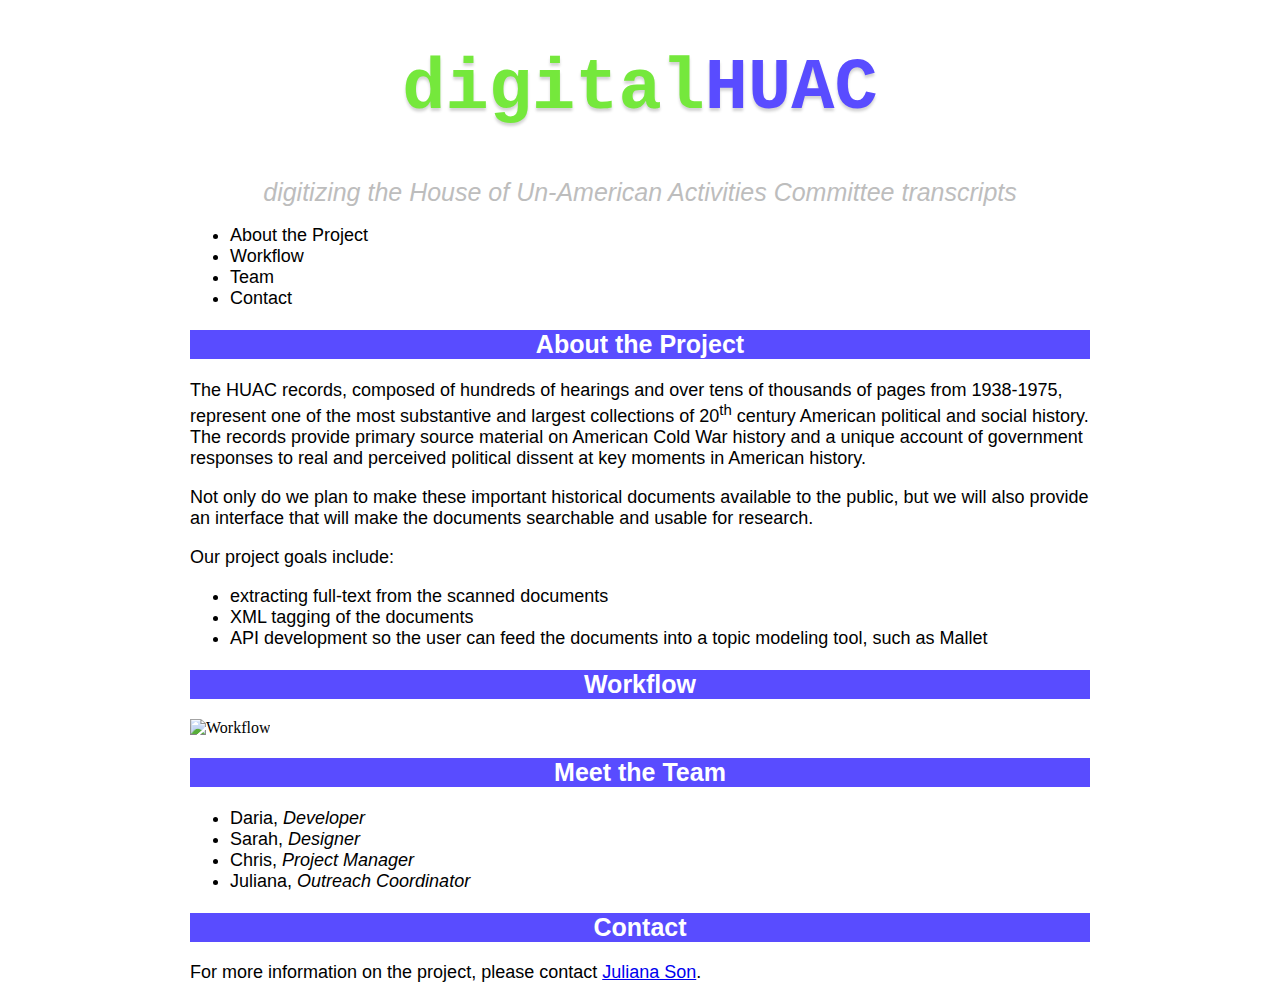
==== index.html @ 11409a51 "added workflow" ====
<!DOCTYPE html>
<html>

<head>
	<link rel="stylesheet" type="text/css" href="style.css">
<title>Digitizing the House of UnAmerican Activities Committee Transcripts</title>
</head>

<body>
<h1><span style="color:#75E83C">digital</span>HUAC</h1>
<div id="summary">
	digitizing the House of Un-American Activities Committee transcripts
</div>
<div id="nav">
<ul>
<li>About the Project</li>
<li>Workflow</li>
<li>Team</li>
<li>Contact</li>
</ul>
</div>
<div id="About the Project">
	<h2>About the Project</h2>
<p> The HUAC records, composed of hundreds of hearings and over tens of thousands of pages from 1938-1975, represent one of the most substantive and largest collections of 20<sup>th</sup> century American political and social history. The records provide primary source material on American Cold War history and a unique account of government responses to real and perceived political dissent at key moments in American history.</p>
<p>Not only do we plan to make these important historical documents available to the public, but we will also provide an interface that will make the documents searchable and usable for research.</p>
<p>Our project goals include:</p>
<ul>
	<li>extracting full-text from the scanned documents</li>
	<li>XML tagging of the documents</li>
	<li>API development so the user can feed the documents into a topic modeling tool, such as Mallet</li>
</ul>
</div>
<h2>Workflow</h2>
<img src="images/workflow.png" alt="Workflow">
<h2>Meet the Team</h2>
<ul>
<li>Daria, <em>Developer</em></li>
<li>Sarah, <em>Designer</em></li>
<li>Chris, <em>Project Manager</em></li>
<li>Juliana, <em>Outreach Coordinator</em></li>
</ul>
<h2>Contact</h2>
<p>For more information on the project, please contact <a href="mailto:julianason@gmail.com">Juliana Son</a>.</p>
</body>

</html>
---- style.css ----
/*
Juliana's project webpage v.1
Author: Juliana Son
*/
body{
	width: 900px;
	margin: 0 auto;
}
h1{
	font-family: Courier, Georgia, Times;
	font-style: bold;
	font-size: 72px;
	color: #594CFF;
	text-align: center;
	text-shadow: 0 3px 3px #d3d3d3;
}
#summary{
	font-family: Arial, Helvetica, sans-serif;
	font-size: 25px;
	color: #bdbdbd;
	font-style: italic;
	text-align: center;
}
h2{
	font-family: Arial, Helvetica, sans-serif;
	font-size: 25px;
	color: #FFFFFF;
	text-align: center;
	background-color: #594CFF;
}
p{
	font-size: 18px;
	font-family: Arial, Helvetica, sans-serif;
}
ul{
	font-family: arial;
	font-size: 18px;
}
hr{
	border-color:#56bdd6;
}
h3{
	font-family: arial;
	font-size: 20px;
}
a{
	font-family: arial;
}
a:hover {
	color: red;
}
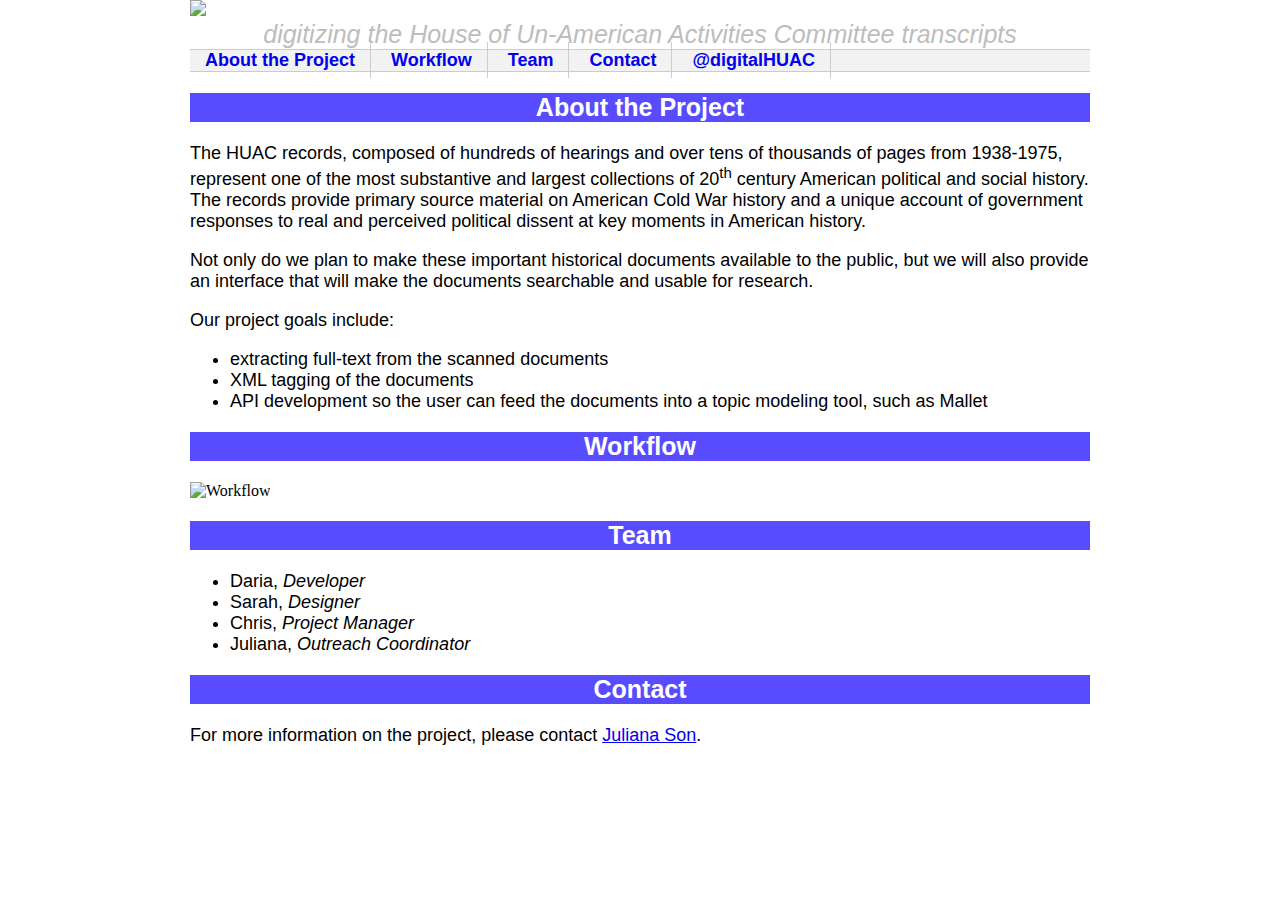
==== commit ac7075de: "updated nav bar and logo" ====
--- a/index.html
+++ b/index.html
@@ -7,16 +7,17 @@
 </head>
 
 <body>
-<h1><span style="color:#75E83C">digital</span>HUAC</h1>
+<img src="images/Logo.png">
 <div id="summary">
 	digitizing the House of Un-American Activities Committee transcripts
 </div>
 <div id="nav">
 <ul>
-<li>About the Project</li>
-<li>Workflow</li>
-<li>Team</li>
-<li>Contact</li>
+<li><a href="#About the Project">About the Project</a></li>
+<li><a href="#Workflow">Workflow</a></li>
+<li><a href="#Team">Team</a></li>
+<li><a href="#Contact">Contact</a></li>
+<li><a href="https://twitter.com/DigitalHUAC" target="blank">@digitalHUAC</a>
 </ul>
 </div>
 <div id="About the Project">
@@ -30,17 +31,23 @@
 	<li>API development so the user can feed the documents into a topic modeling tool, such as Mallet</li>
 </ul>
 </div>
+<div id="Workflow">
 <h2>Workflow</h2>
 <img src="images/workflow.png" alt="Workflow">
-<h2>Meet the Team</h2>
+</div>
+<div id="Team">
+<h2>Team</h2>
 <ul>
 <li>Daria, <em>Developer</em></li>
 <li>Sarah, <em>Designer</em></li>
 <li>Chris, <em>Project Manager</em></li>
 <li>Juliana, <em>Outreach Coordinator</em></li>
 </ul>
+</div>
+<div id="Contact">
 <h2>Contact</h2>
 <p>For more information on the project, please contact <a href="mailto:julianason@gmail.com">Juliana Son</a>.</p>
+</div>
 </body>
 
 </html>--- a/style.css
+++ b/style.css
@@ -21,6 +21,28 @@
 	font-style: italic;
 	text-align: center;
 }
+#nav ul{
+	list-style-type: none;
+    margin: 0;
+    padding: 0;
+    background-color: #f2f2f2;
+    border-bottom: 1px solid #ccc; 
+    border-top: 1px solid #ccc;
+}
+#nav li {
+    display: inline;
+    padding: 8px 15px;
+    text-decoration: none;
+    font-weight: bold;
+    color: #069;
+    border-right: 1px solid #ccc; 
+}
+#nav a:link, a:visited {
+    text-decoration: none;
+}
+#nav a:hover, a:active {
+    background-color: #FFFFFF;
+    }
 h2{
 	font-family: Arial, Helvetica, sans-serif;
 	font-size: 25px;
@@ -47,5 +69,5 @@
 	font-family: arial;
 }
 a:hover {
-	color: red;
+	color: #75E83C;
 }
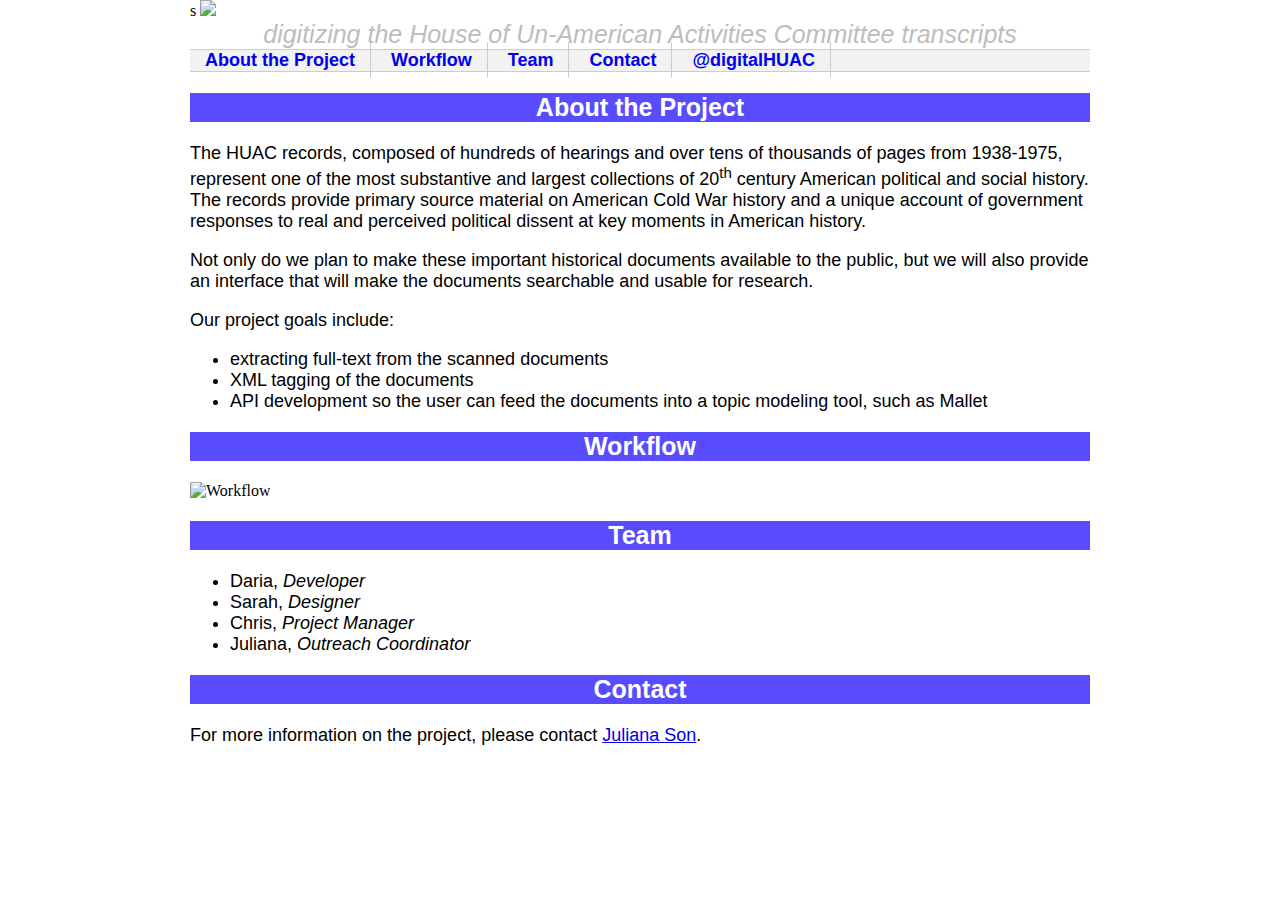
==== commit 72ee5325: "not a path issue" ====
--- a/index.html
+++ b/index.html
@@ -3,7 +3,10 @@
 
 <head>
 	<link rel="stylesheet" type="text/css" href="style.css">
-<title>Digitizing the House of UnAmerican Activities Committee Transcripts</title>
+<title>Digitizing the House of UnAmerican Activities Committee Transcripts</title>s
+<meta name="author" content="Juliana Son" />
+<meta name="description" content="Searchable Database of Digital acrhive for HUAC, House of Un-American Activities Committe testimony transcripts created by Graduate Center CUNY" />
+<meta name="robot" content="no index, no follow" />
 </head>
 
 <body>
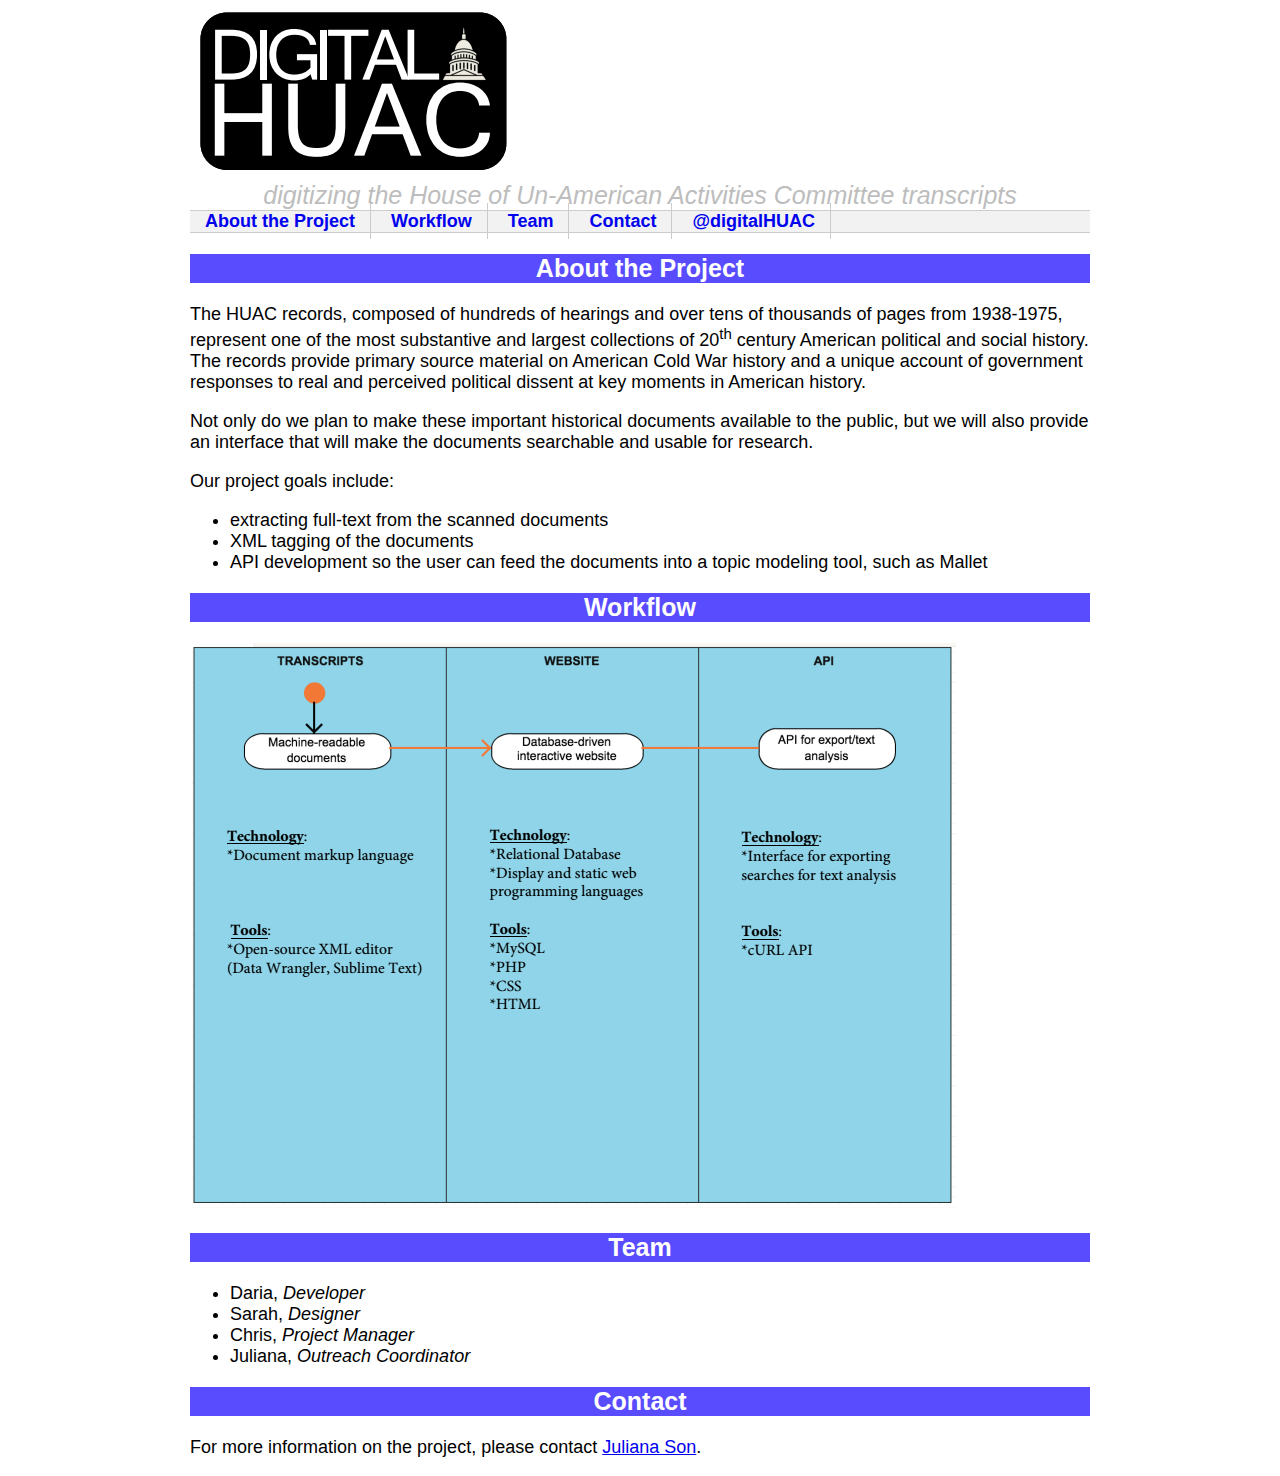
==== commit a3343b69: "changed image file names" ====
--- a/index.html
+++ b/index.html
@@ -3,14 +3,14 @@
 
 <head>
 	<link rel="stylesheet" type="text/css" href="style.css">
-<title>Digitizing the House of UnAmerican Activities Committee Transcripts</title>s
+<title>Digitizing the House of UnAmerican Activities Committee Transcripts</title>
 <meta name="author" content="Juliana Son" />
 <meta name="description" content="Searchable Database of Digital acrhive for HUAC, House of Un-American Activities Committe testimony transcripts created by Graduate Center CUNY" />
 <meta name="robot" content="no index, no follow" />
 </head>
 
 <body>
-<img src="images/Logo.png">
+<img src="images/logobw.png">
 <div id="summary">
 	digitizing the House of Un-American Activities Committee transcripts
 </div>
@@ -36,7 +36,7 @@
 </div>
 <div id="Workflow">
 <h2>Workflow</h2>
-<img src="images/workflow.png" alt="Workflow">
+<img src="images/finalworkflow.png" alt="Workflow">
 </div>
 <div id="Team">
 <h2>Team</h2>
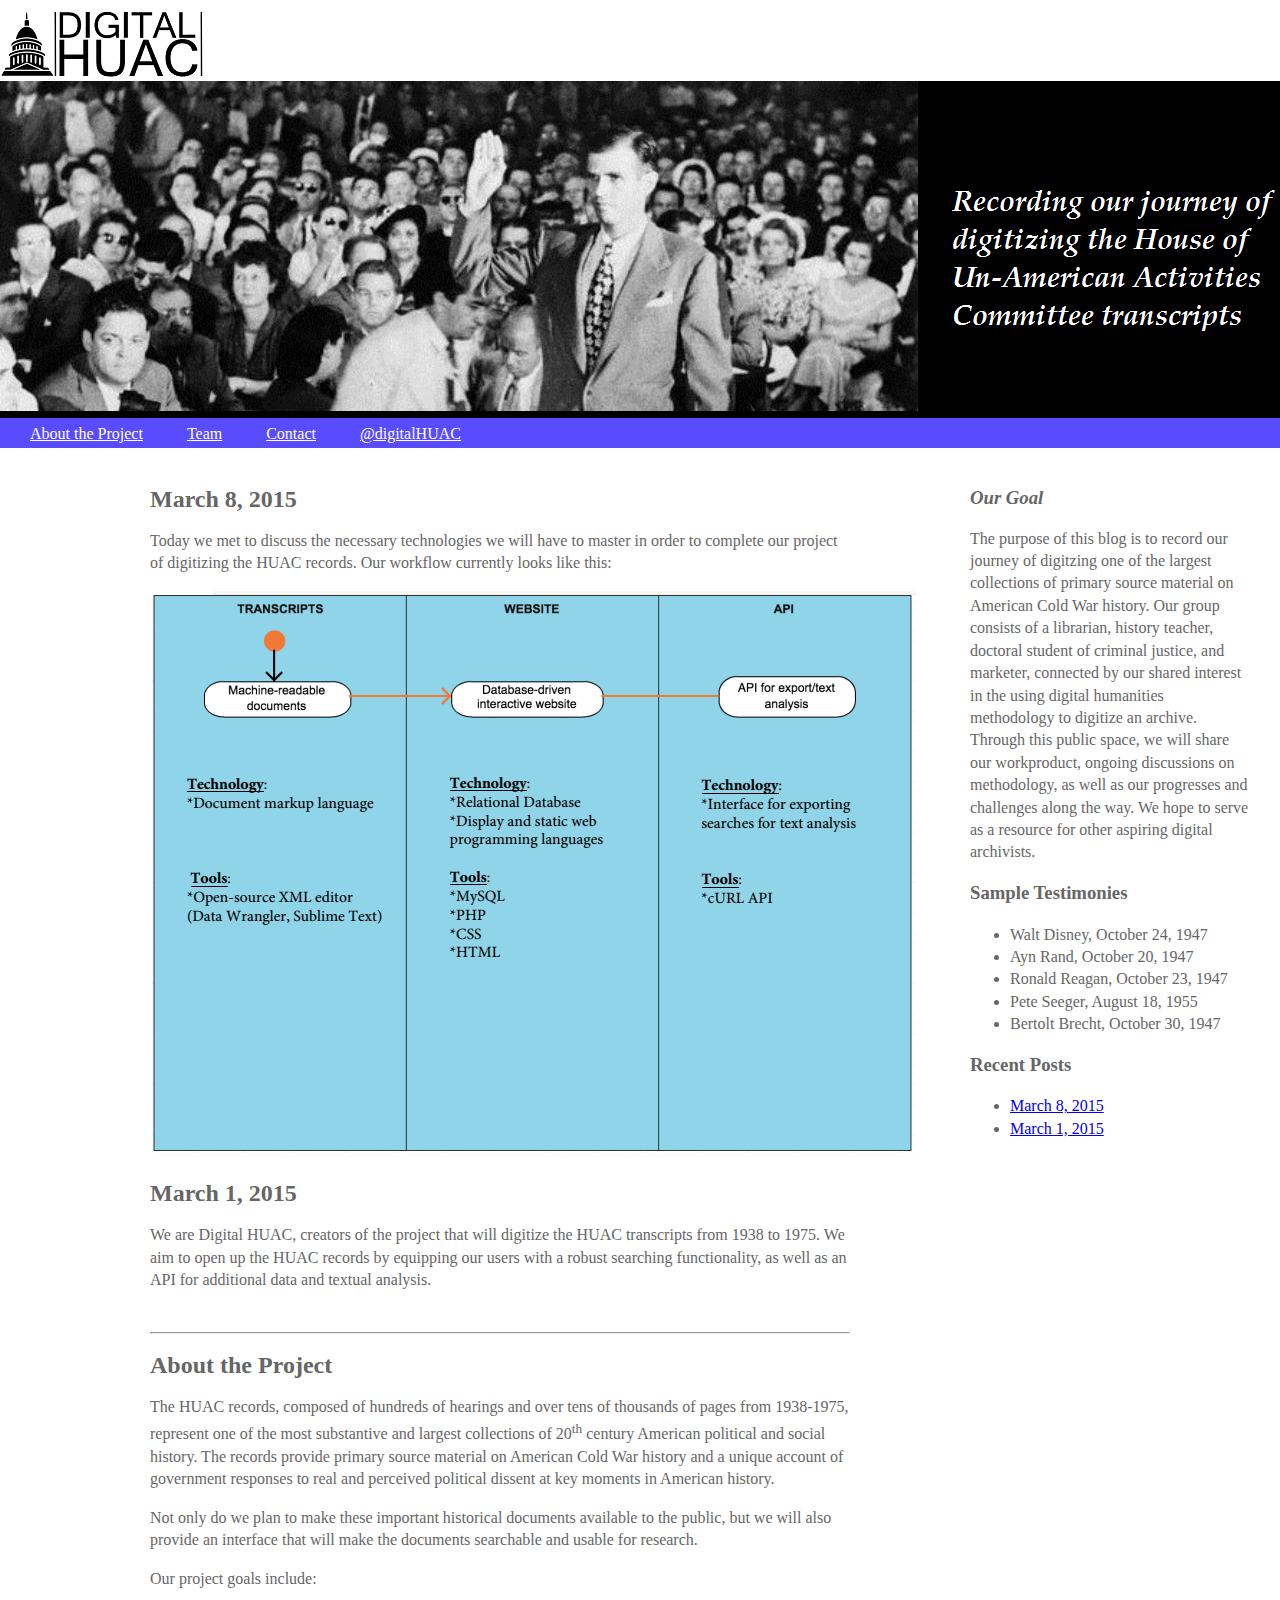
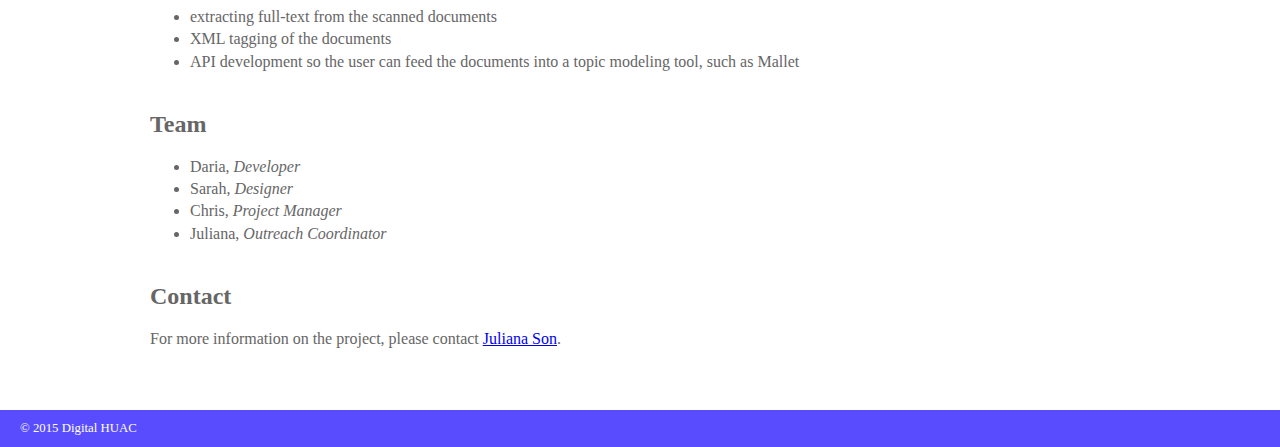
==== commit 9921262b: "updated with two column layout, new banner image" ====
--- a/index.html
+++ b/index.html
@@ -5,52 +5,87 @@
 	<link rel="stylesheet" type="text/css" href="style.css">
 <title>Digitizing the House of UnAmerican Activities Committee Transcripts</title>
 <meta name="author" content="Juliana Son" />
-<meta name="description" content="Searchable Database of Digital acrhive for HUAC, House of Un-American Activities Committe testimony transcripts created by Graduate Center CUNY" />
-<meta name="robot" content="no index, no follow" />
+<meta name="description" content="Searchable Database of Digital archive for HUAC, House of Un-American Activities Committee testimony transcripts created by Graduate Center CUNY" />
+<meta name="robot" content="no index, no follow" /> 
 </head>
-
 <body>
-<img src="images/logobw.png">
-<div id="summary">
-	digitizing the House of Un-American Activities Committee transcripts
-</div>
-<div id="nav">
-<ul>
-<li><a href="#About the Project">About the Project</a></li>
-<li><a href="#Workflow">Workflow</a></li>
-<li><a href="#Team">Team</a></li>
-<li><a href="#Contact">Contact</a></li>
-<li><a href="https://twitter.com/DigitalHUAC" target="blank">@digitalHUAC</a>
-</ul>
-</div>
-<div id="About the Project">
-	<h2>About the Project</h2>
-<p> The HUAC records, composed of hundreds of hearings and over tens of thousands of pages from 1938-1975, represent one of the most substantive and largest collections of 20<sup>th</sup> century American political and social history. The records provide primary source material on American Cold War history and a unique account of government responses to real and perceived political dissent at key moments in American history.</p>
-<p>Not only do we plan to make these important historical documents available to the public, but we will also provide an interface that will make the documents searchable and usable for research.</p>
-<p>Our project goals include:</p>
-<ul>
-	<li>extracting full-text from the scanned documents</li>
-	<li>XML tagging of the documents</li>
-	<li>API development so the user can feed the documents into a topic modeling tool, such as Mallet</li>
-</ul>
-</div>
-<div id="Workflow">
-<h2>Workflow</h2>
-<img src="images/finalworkflow.png" alt="Workflow">
-</div>
-<div id="Team">
-<h2>Team</h2>
-<ul>
-<li>Daria, <em>Developer</em></li>
-<li>Sarah, <em>Designer</em></li>
-<li>Chris, <em>Project Manager</em></li>
-<li>Juliana, <em>Outreach Coordinator</em></li>
-</ul>
-</div>
-<div id="Contact">
-<h2>Contact</h2>
-<p>For more information on the project, please contact <a href="mailto:julianason@gmail.com">Juliana Son</a>.</p>
-</div>
+	<div id="page">
+		<header>
+			<div id="logo">
+				<img src="images/biglogoresized.png" /> 
+			</div>
+			<div id="banner">
+				<img src="images/HUACbanner.png" /> 
+			</div>
+			<nav>
+				<ul>
+					<li><a href="#project">About the Project</a></li>
+					<li><a href="#team">Team</a></li>
+					<li><a href="#contact">Contact</a></li>
+					<li><a href="https://twitter.com/DigitalHUAC" target="blank">@digitalHUAC</a></li>
+				</ul>
+			</nav>
+		</header>
+			<div id="articles">
+				<div class="posts">
+					<div id="post2">
+						<h2>March 8, 2015</h2>
+							<p>Today we met to discuss the necessary technologies we will have to master in order to complete our project of digitizing the HUAC records. Our workflow currently looks like this:</p>
+							<img src="images/finalworkflow.png" />
+					</div>
+					<div id="post1">
+						<h2>March 1, 2015</h2>
+							<p>We are Digital HUAC, creators of the project that will digitize the HUAC transcripts from 1938 to 1975. We aim to open up the HUAC records by equipping our users with a robust searching functionality, as well as an API for additional data and textual analysis.</p>
+					</div>
+				</div>
+				<hr />
+				<div id="project">
+					<h2>About the Project</h2>
+						<p> The HUAC records, composed of hundreds of hearings and over tens of thousands of pages from 1938-1975, represent one of the most substantive and largest collections of 20<sup>th</sup> century American political and social history. The records provide primary source material on American Cold War history and a unique account of government responses to real and perceived political dissent at key moments in American history.</p>
+						<p>Not only do we plan to make these important historical documents available to the public, but we will also provide an interface that will make the documents searchable and usable for research.</p>
+						<p>Our project goals include:</p>
+							<ul>
+								<li>extracting full-text from the scanned documents</li>
+								<li>XML tagging of the documents</li>
+								<li>API development so the user can feed the documents into a topic modeling tool, such as Mallet</li>
+							</ul>
+				</div>
+				<div id="team">
+					<h2>Team</h2>
+						<ul>
+							<li>Daria, <em>Developer</em></li>
+							<li>Sarah, <em>Designer</em></li>
+							<li>Chris, <em>Project Manager</em></li>
+							<li>Juliana, <em>Outreach Coordinator</em></li>
+						</ul>
+				</div>
+				<div id="contact">
+					<h2>Contact</h2>
+						<p>For more information on the project, please contact <a href="mailto:julianason@gmail.com">Juliana Son</a>.</p>
+				</div>
+		</div>
+		<div id="sidebar">
+			<h3><em>Our Goal</em></h3>
+			<p>The purpose of this blog is to record our journey of digitzing one of the largest collections of primary source material on American Cold War history. Our group consists of a librarian, history teacher, doctoral student of criminal justice, and marketer, connected by our shared interest in the using digital humanities methodology to digitize an archive. Through this public space, we will share our workproduct, ongoing discussions on methodology, as well as our progresses and challenges along the way. We hope to serve as a resource for other aspiring digital archivists.</p>
+			<h3>Sample Testimonies</h3> 
+			<!--link to full-text versions of testimonies when ready*/-->
+				<ul>
+					<li>Walt Disney, October 24, 1947</li>
+					<li>Ayn Rand, October 20, 1947</li>
+					<li>Ronald Reagan, October 23, 1947</li>
+					<li>Pete Seeger, August 18, 1955</li>
+					<li>Bertolt Brecht, October 30, 1947</li>
+				</ul>
+			<h3>Recent Posts</h3>
+				<ul>
+					<li><a href="post2">March 8, 2015</a></li>
+					<li><a href="#post1">March 1, 2015</a></li>
+				</ul>
+		</div>
+			<footer>
+				&copy 2015 Digital HUAC
+			</footer>
+	</div>
 </body>
 
 </html>--- a/style.css
+++ b/style.css
@@ -2,72 +2,56 @@
 Juliana's project webpage v.1
 Author: Juliana Son
 */
-body{
-	width: 900px;
-	margin: 0 auto;
+header, section, footer, aside, nav, .posts, .project, .team, .testimonies, .contact {
+	display: block;}
+body {
+	color: #666666;
+	font-family: Georgia, Times, Serif;
+	line-height: 1.4em;
+	margin: 0px;
 }
-h1{
-	font-family: Courier, Georgia, Times;
-	font-style: bold;
-	font-size: 72px;
-	color: #594CFF;
-	text-align: center;
-	text-shadow: 0 3px 3px #d3d3d3;
+#logo {
+	margin-top: 10px;
+	text-align: left;
+	font-size: 25px;
 }
-#summary{
-	font-family: Arial, Helvetica, sans-serif;
-	font-size: 25px;
-	color: #bdbdbd;
-	font-style: italic;
-	text-align: center;
+#banner {
+	background-color: #000000;
 }
-#nav ul{
-	list-style-type: none;
-    margin: 0;
-    padding: 0;
-    background-color: #f2f2f2;
-    border-bottom: 1px solid #ccc; 
-    border-top: 1px solid #ccc;
+nav, footer {
+	clear: both;
+	color: #ffffff;
+	background-color: #594CFF;
+	height: 30px;
 }
-#nav li {
-    display: inline;
-    padding: 8px 15px;
-    text-decoration: none;
-    font-weight: bold;
-    color: #069;
-    border-right: 1px solid #ccc; 
+nav ul {
+margin: 0px;
+padding: 5px 0px 5px 30px;
 }
-#nav a:link, a:visited {
-    text-decoration: none;
+nav li {
+	display: inline;
+	margin-right: 40px;
 }
-#nav a:hover, a:active {
-    background-color: #FFFFFF;
-    }
-h2{
-	font-family: Arial, Helvetica, sans-serif;
-	font-size: 25px;
-	color: #FFFFFF;
-	text-align: center;
-	background-color: #594CFF;
+nav a {
+	color: #ffffff;
 }
-p{
-	font-size: 18px;
-	font-family: Arial, Helvetica, sans-serif;
+nav li a:hover, nav li a.current {
+	color: #000000;
 }
-ul{
-	font-family: arial;
-	font-size: 18px;
+#articles {
+	float: left;
+	width: 700px;
+	margin: 20px 100px 20px 150px;
 }
-hr{
-	border-color:#56bdd6;
+.posts, #project, #team, #contact {
+	margin-bottom: 40px;
 }
-h3{
-	font-family: arial;
-	font-size: 20px;
+#sidebar {
+	float: left;
+	width: 280px;
+	margin: 20px;
 }
-a{
-	font-family: arial;
-}
-a:hover {
-	color: #75E83C;
-}
+footer {
+	font-size: 80%;
+	padding: 7px 0px 0px 20px;
+}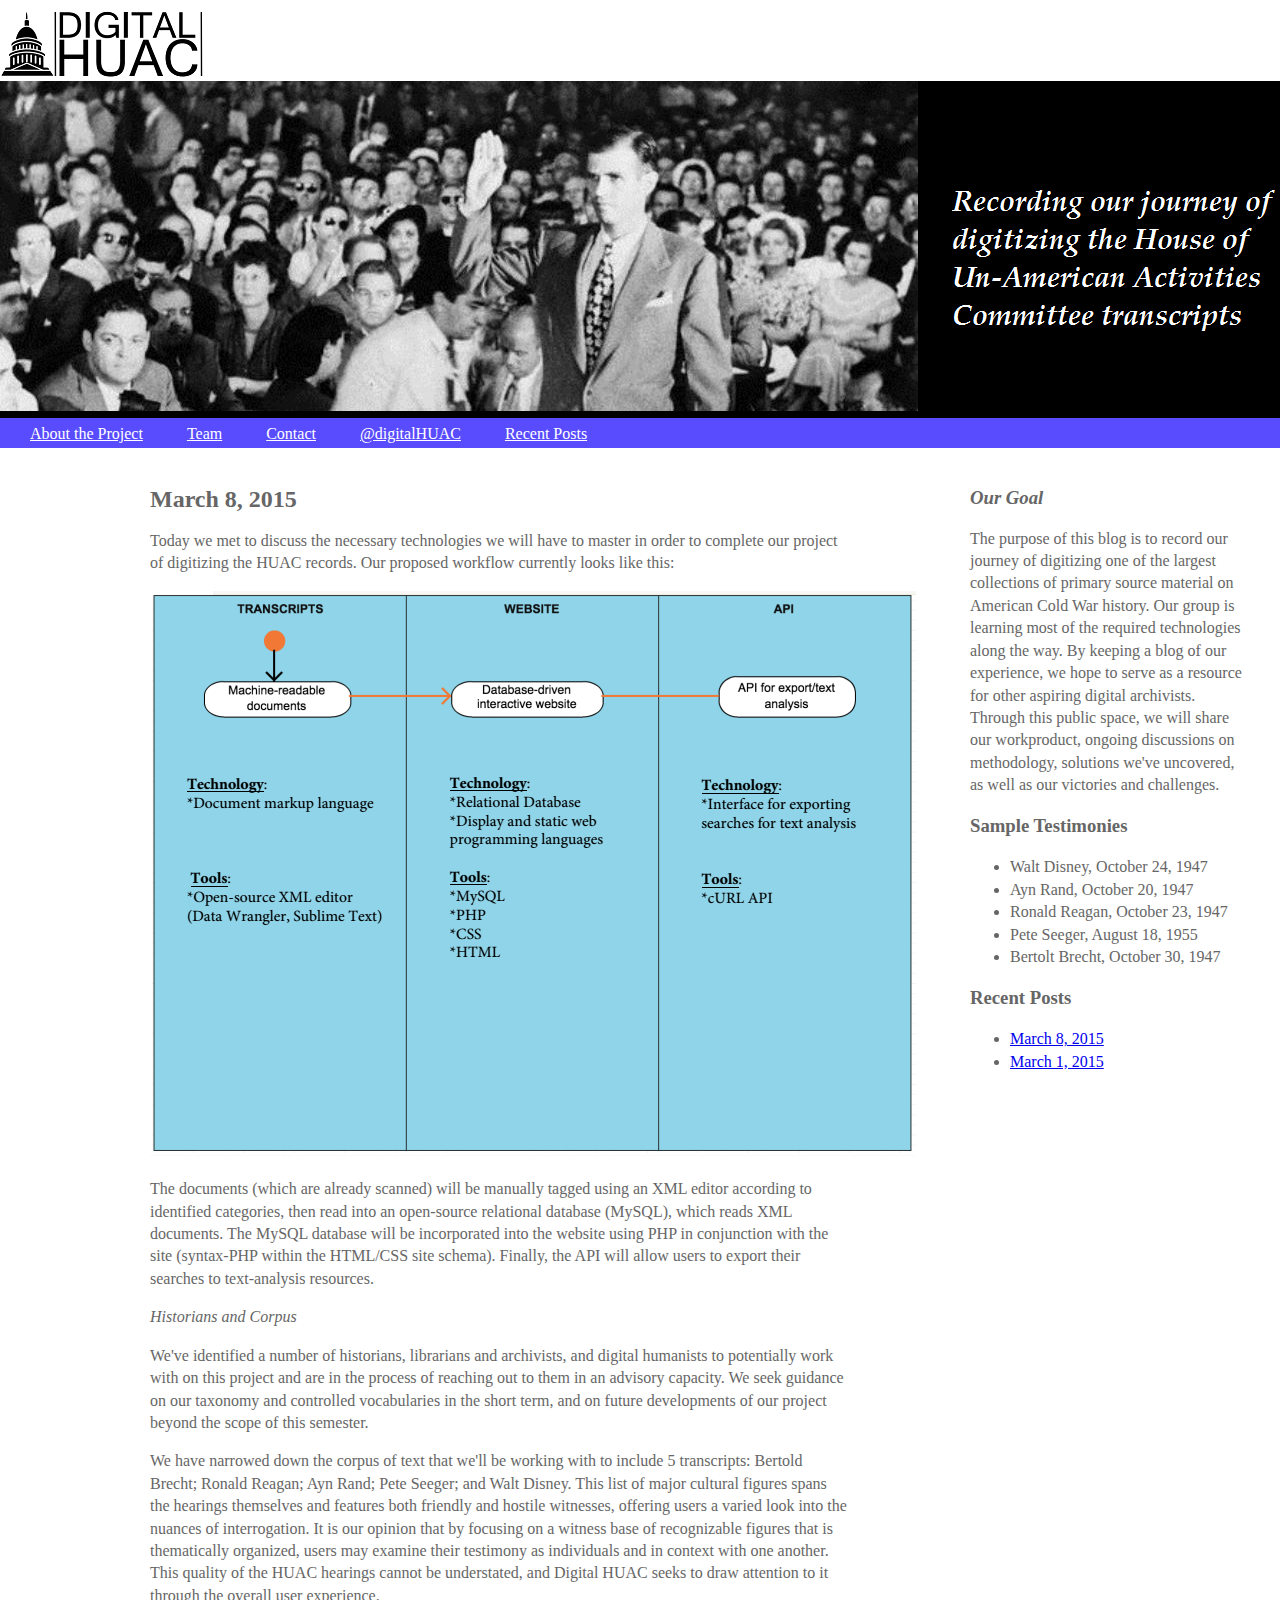
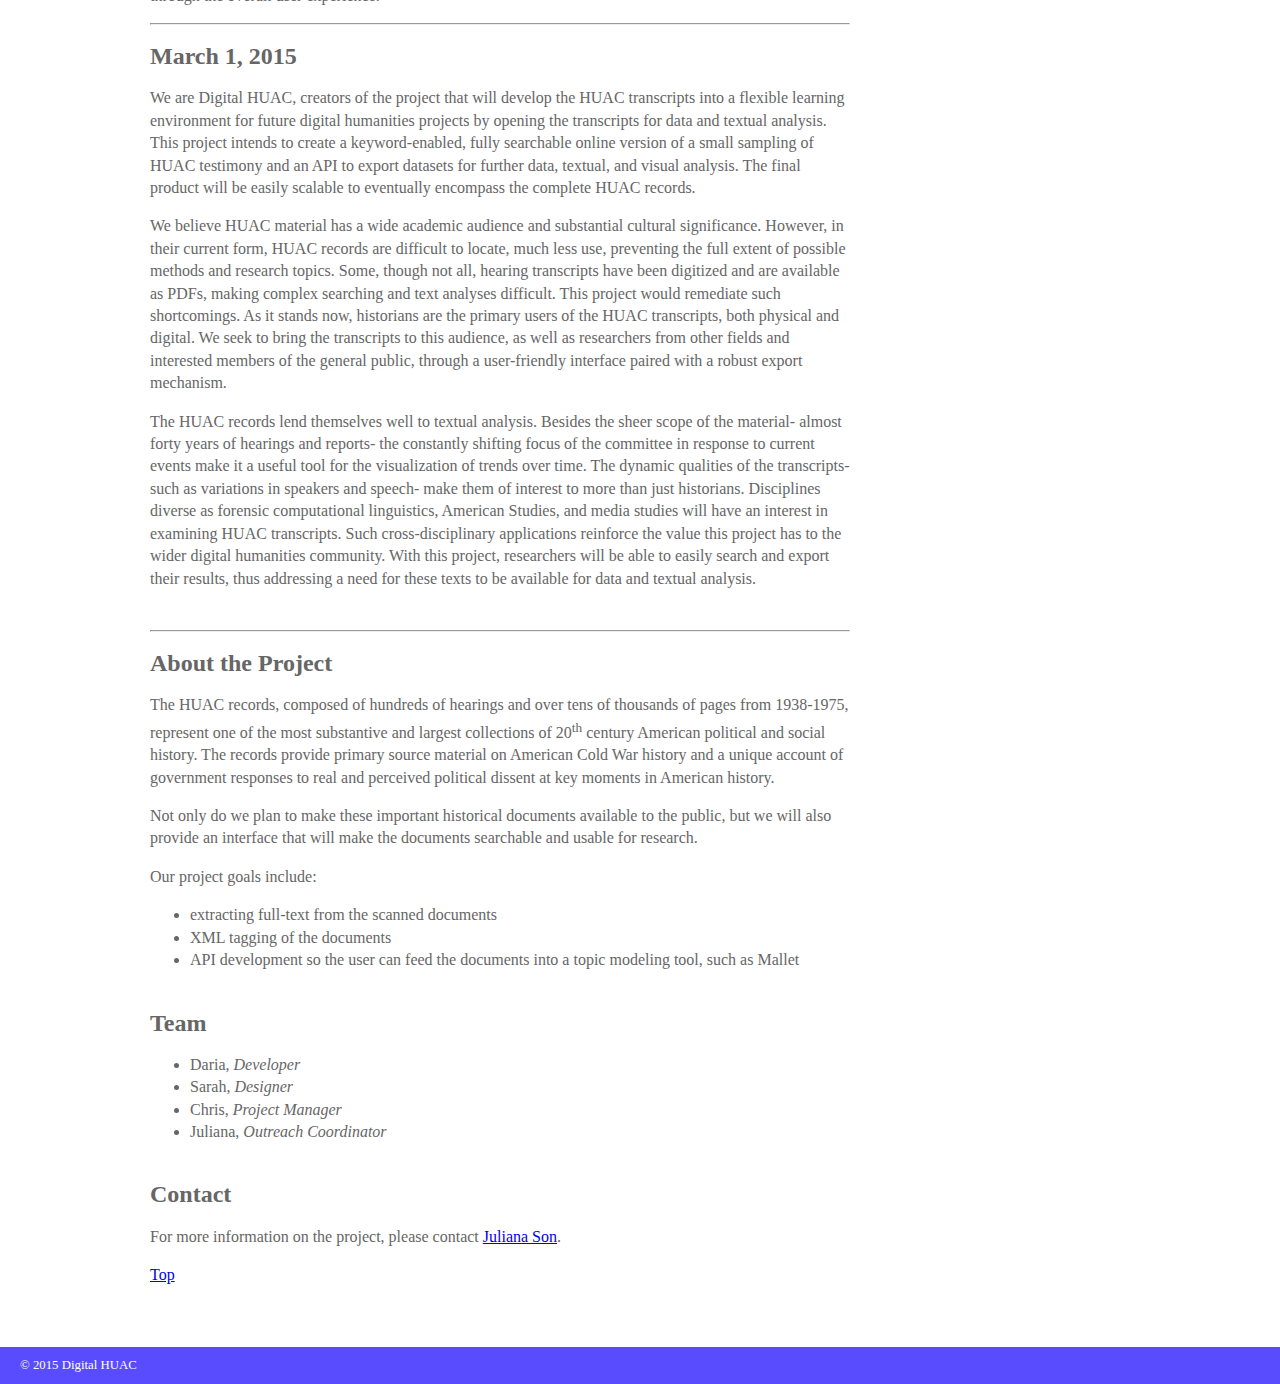
==== commit ad369b6d: "Added Recent post to nav, edited post 1 and 2" ====
--- a/index.html
+++ b/index.html
@@ -23,6 +23,7 @@
 					<li><a href="#team">Team</a></li>
 					<li><a href="#contact">Contact</a></li>
 					<li><a href="https://twitter.com/DigitalHUAC" target="blank">@digitalHUAC</a></li>
+					<li><a href="#recentposts">Recent Posts</a></li>
 				</ul>
 			</nav>
 		</header>
@@ -30,12 +31,19 @@
 				<div class="posts">
 					<div id="post2">
 						<h2>March 8, 2015</h2>
-							<p>Today we met to discuss the necessary technologies we will have to master in order to complete our project of digitizing the HUAC records. Our workflow currently looks like this:</p>
+							<p>Today we met to discuss the necessary technologies we will have to master in order to complete our project of digitizing the HUAC records. Our proposed workflow currently looks like this:</p>
 							<img src="images/finalworkflow.png" />
+							<p>The documents (which are already scanned) will be manually tagged using an XML editor according to identified categories, then read into an open-source relational database (MySQL), which reads XML documents. The MySQL database will be incorporated into the website using PHP in conjunction with the site (syntax-PHP within the HTML/CSS site schema). Finally, the API will allow users to export their searches to text-analysis resources.</p>
+							<p><em>Historians and Corpus</em></p>
+							<p>We've identified a number of historians, librarians and archivists, and digital humanists to potentially work with on this project and are in the process of reaching out to them in an advisory capacity. We seek guidance on our taxonomy and controlled vocabularies in the short term, and on future developments of our project beyond the scope of this semester.</p>
+							<p>We have narrowed down the corpus of text that we'll be working with to include 5 transcripts: Bertold Brecht; Ronald Reagan; Ayn Rand; Pete Seeger; and Walt Disney. This list of major cultural figures spans the hearings themselves and features both friendly and hostile witnesses, offering users a varied look into the nuances of interrogation. It is our opinion that by focusing on a witness base of recognizable figures that is thematically organized, users may examine their testimony as individuals and in context with one another. This quality of the HUAC hearings cannot be understated, and Digital HUAC seeks to draw attention to it through the overall user experience.</p>
 					</div>
+					<hr />
 					<div id="post1">
 						<h2>March 1, 2015</h2>
-							<p>We are Digital HUAC, creators of the project that will digitize the HUAC transcripts from 1938 to 1975. We aim to open up the HUAC records by equipping our users with a robust searching functionality, as well as an API for additional data and textual analysis.</p>
+							<p>We are Digital HUAC, creators of the project that will develop the HUAC transcripts into a flexible learning environment for future digital humanities projects by opening the transcripts for data and textual analysis. This project intends to create a keyword-enabled, fully searchable online version of a small sampling of HUAC testimony and an API to export datasets for further data, textual, and visual analysis. The final product will be easily scalable to eventually encompass the complete HUAC records.</p>
+							<p>We believe HUAC material has a wide academic audience and substantial cultural significance. However, in their current form, HUAC records are difficult to locate, much less use, preventing the full extent of possible methods and research topics. Some, though not all, hearing transcripts have been digitized and are available as PDFs, making complex searching and text analyses difficult. This project would remediate such shortcomings. As it stands now, historians are the primary users of the HUAC transcripts, both physical and digital. We seek to bring the transcripts to this audience, as well as researchers from other fields and interested members of the general public, through a user-friendly interface paired with a robust export mechanism.</p>
+							<p>The HUAC records lend themselves well to textual analysis. Besides the sheer scope of the material- almost forty years of hearings and reports- the constantly shifting focus of the committee in response to current events make it a useful tool for the visualization of trends over time. The dynamic qualities of the transcripts-such as variations in speakers and speech- make them of interest to more than just historians. Disciplines diverse as forensic computational linguistics, American Studies, and media studies will have an interest in examining HUAC transcripts. Such cross-disciplinary applications reinforce the value this project has to the wider digital humanities community. With this project, researchers will be able to easily search and export their results, thus addressing a need for these texts to be available for data and textual analysis.</p>
 					</div>
 				</div>
 				<hr />
@@ -62,11 +70,12 @@
 				<div id="contact">
 					<h2>Contact</h2>
 						<p>For more information on the project, please contact <a href="mailto:julianason@gmail.com">Juliana Son</a>.</p>
+						<p><a href="#logo">Top</a></p>
 				</div>
 		</div>
 		<div id="sidebar">
 			<h3><em>Our Goal</em></h3>
-			<p>The purpose of this blog is to record our journey of digitzing one of the largest collections of primary source material on American Cold War history. Our group consists of a librarian, history teacher, doctoral student of criminal justice, and marketer, connected by our shared interest in the using digital humanities methodology to digitize an archive. Through this public space, we will share our workproduct, ongoing discussions on methodology, as well as our progresses and challenges along the way. We hope to serve as a resource for other aspiring digital archivists.</p>
+			<p>The purpose of this blog is to record our journey of digitizing one of the largest collections of primary source material on American Cold War history. Our group is learning most of the required technologies along the way. By keeping a blog of our experience, we hope to serve as a resource for other aspiring digital archivists. Through this public space, we will share our workproduct, ongoing discussions on methodology, solutions we've uncovered, as well as our victories and challenges.</p>
 			<h3>Sample Testimonies</h3> 
 			<!--link to full-text versions of testimonies when ready*/-->
 				<ul>
@@ -76,11 +85,13 @@
 					<li>Pete Seeger, August 18, 1955</li>
 					<li>Bertolt Brecht, October 30, 1947</li>
 				</ul>
+				<div id="recentposts">
 			<h3>Recent Posts</h3>
 				<ul>
-					<li><a href="post2">March 8, 2015</a></li>
+					<li><a href="#post2">March 8, 2015</a></li>
 					<li><a href="#post1">March 1, 2015</a></li>
 				</ul>
+				</div>
 		</div>
 			<footer>
 				&copy 2015 Digital HUAC
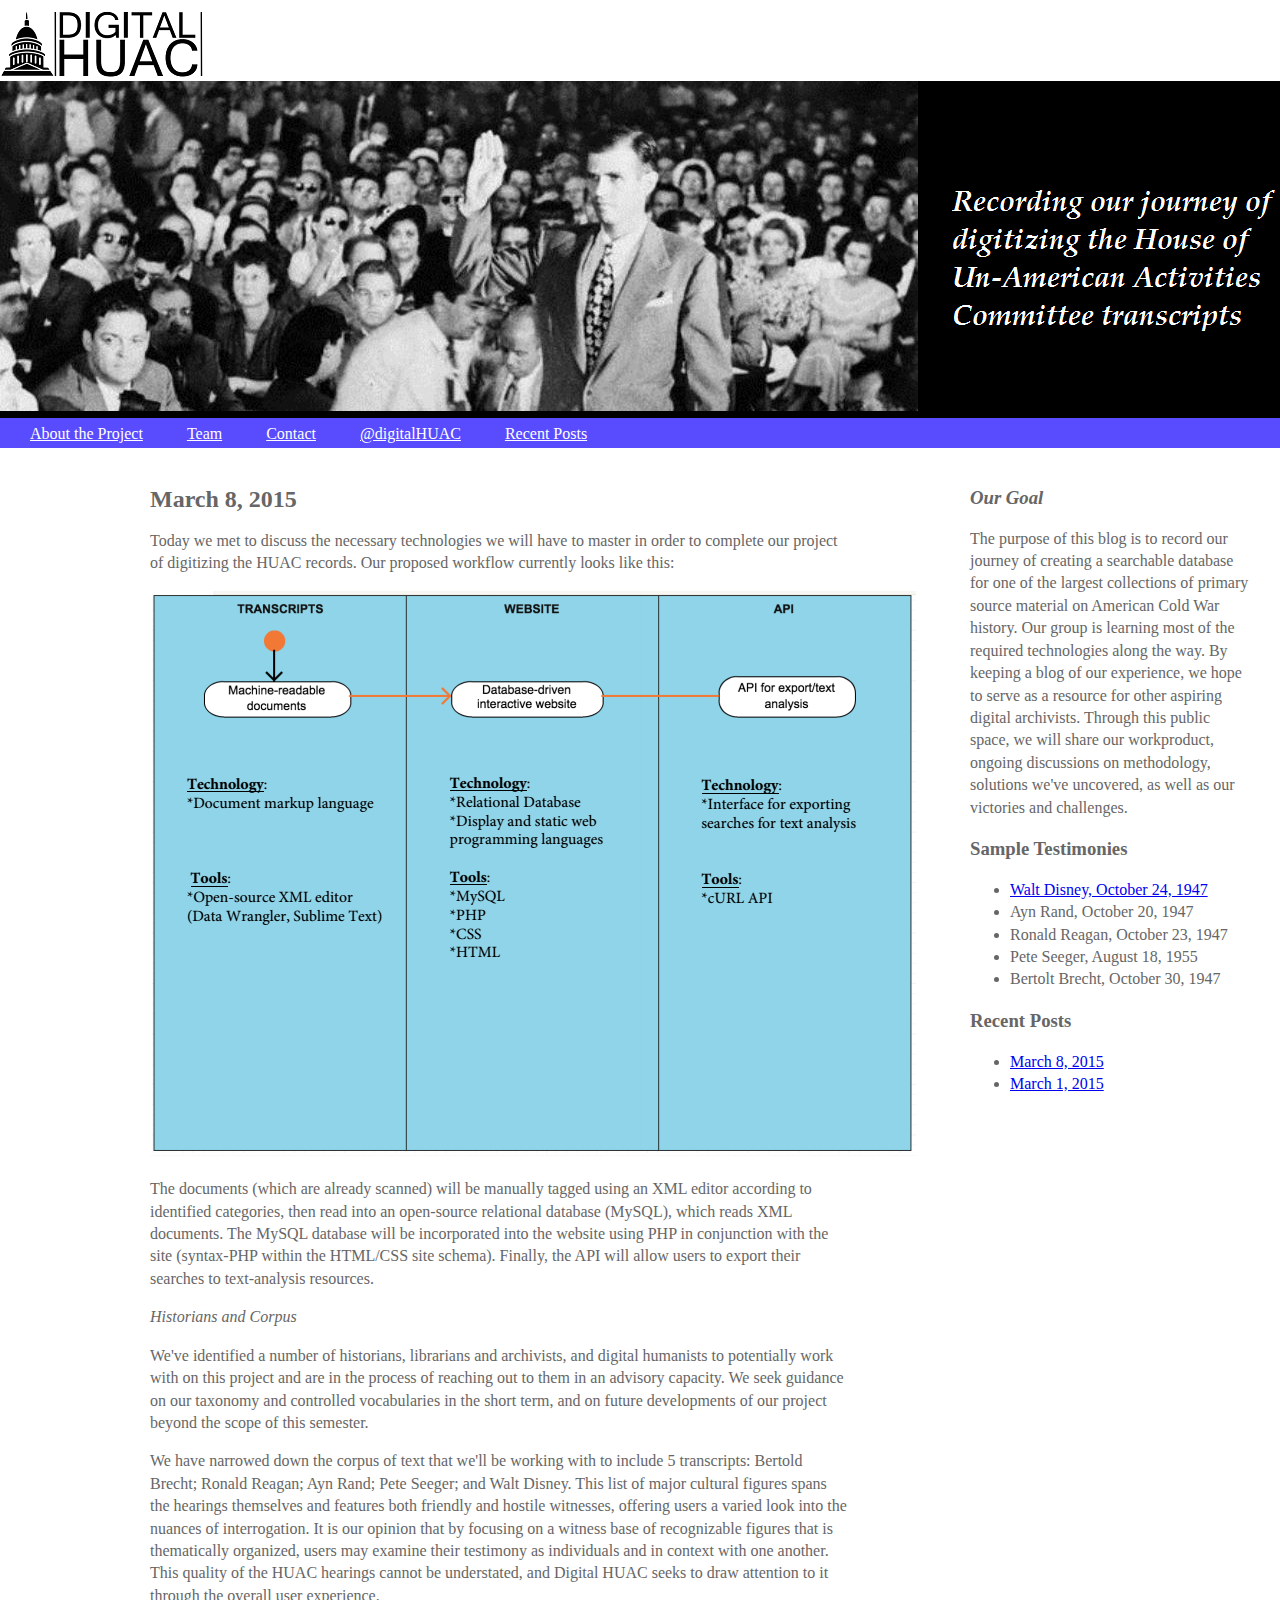
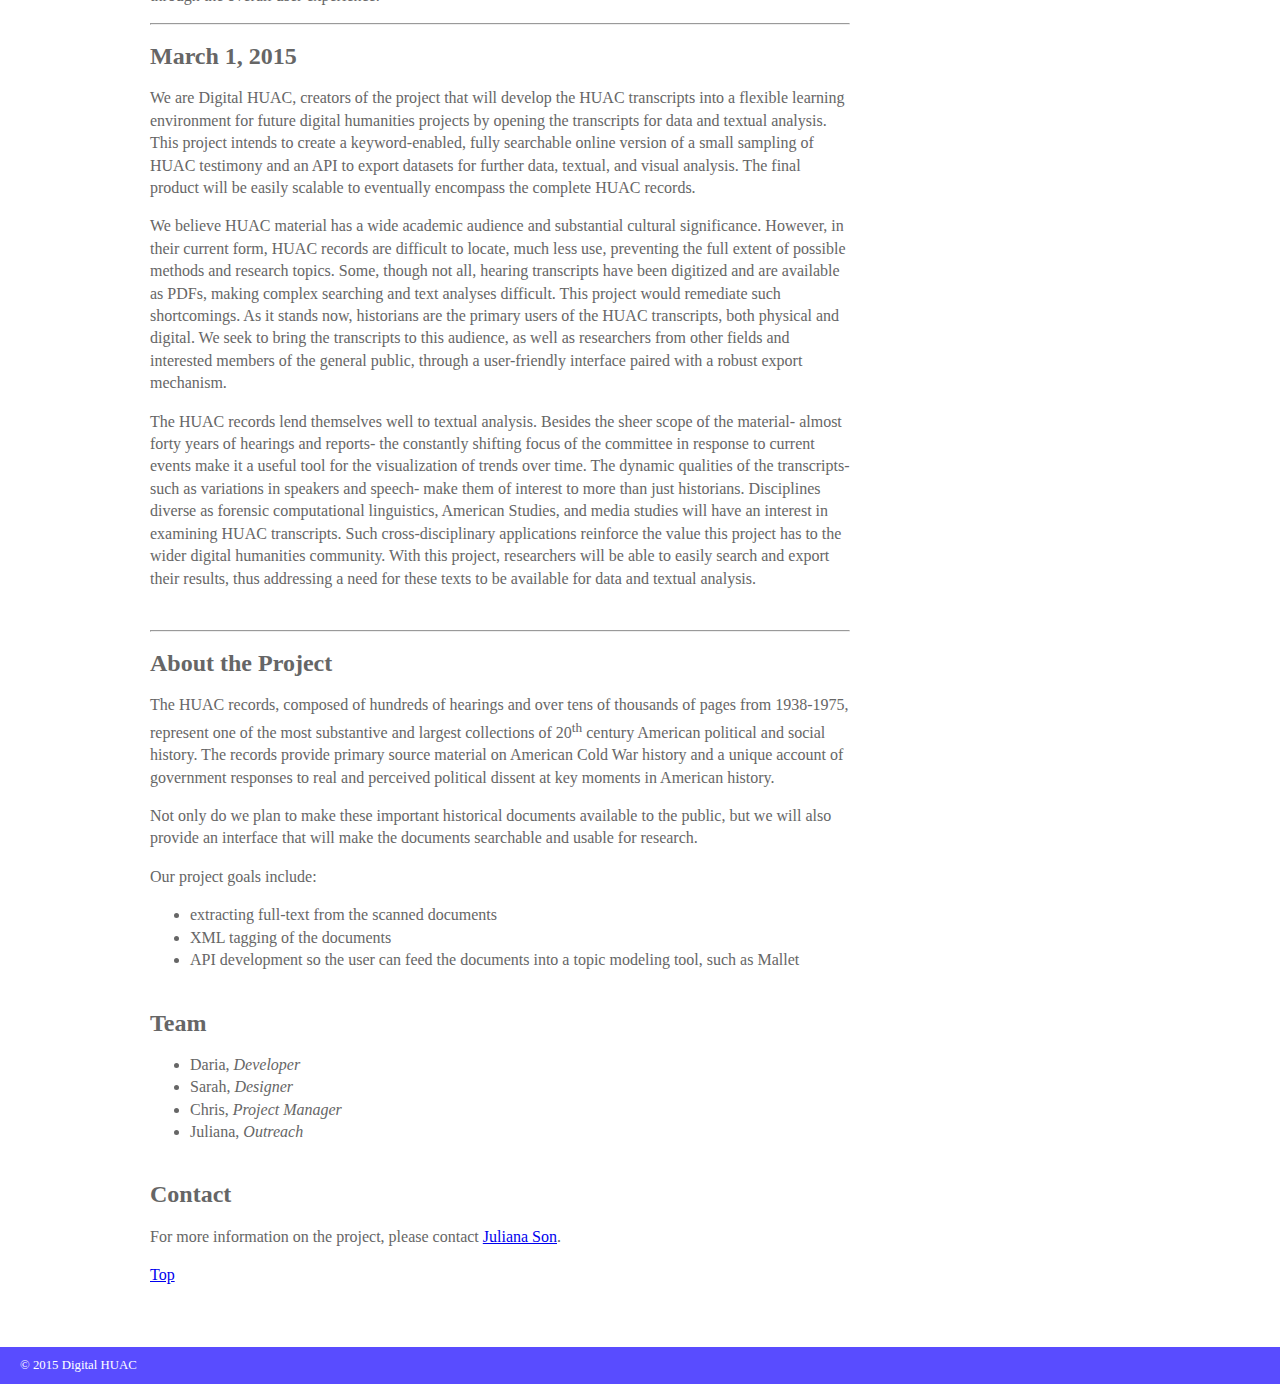
==== commit 74777ff5: "Edited "our goal"" ====
--- a/index.html
+++ b/index.html
@@ -64,7 +64,7 @@
 							<li>Daria, <em>Developer</em></li>
 							<li>Sarah, <em>Designer</em></li>
 							<li>Chris, <em>Project Manager</em></li>
-							<li>Juliana, <em>Outreach Coordinator</em></li>
+							<li>Juliana, <em>Outreach</em></li>
 						</ul>
 				</div>
 				<div id="contact">
@@ -75,11 +75,11 @@
 		</div>
 		<div id="sidebar">
 			<h3><em>Our Goal</em></h3>
-			<p>The purpose of this blog is to record our journey of digitizing one of the largest collections of primary source material on American Cold War history. Our group is learning most of the required technologies along the way. By keeping a blog of our experience, we hope to serve as a resource for other aspiring digital archivists. Through this public space, we will share our workproduct, ongoing discussions on methodology, solutions we've uncovered, as well as our victories and challenges.</p>
+			<p>The purpose of this blog is to record our journey of creating a searchable database for one of the largest collections of primary source material on American Cold War history. Our group is learning most of the required technologies along the way. By keeping a blog of our experience, we hope to serve as a resource for other aspiring digital archivists. Through this public space, we will share our workproduct, ongoing discussions on methodology, solutions we've uncovered, as well as our victories and challenges.</p>
 			<h3>Sample Testimonies</h3> 
 			<!--link to full-text versions of testimonies when ready*/-->
 				<ul>
-					<li>Walt Disney, October 24, 1947</li>
+					<li><a href="http://www.cla.calpoly.edu/cla/legacies/rsimon/rsimonsite/Hum410/DisneyHUAC.htm">Walt Disney, October 24, 1947</a></li>
 					<li>Ayn Rand, October 20, 1947</li>
 					<li>Ronald Reagan, October 23, 1947</li>
 					<li>Pete Seeger, August 18, 1955</li>
